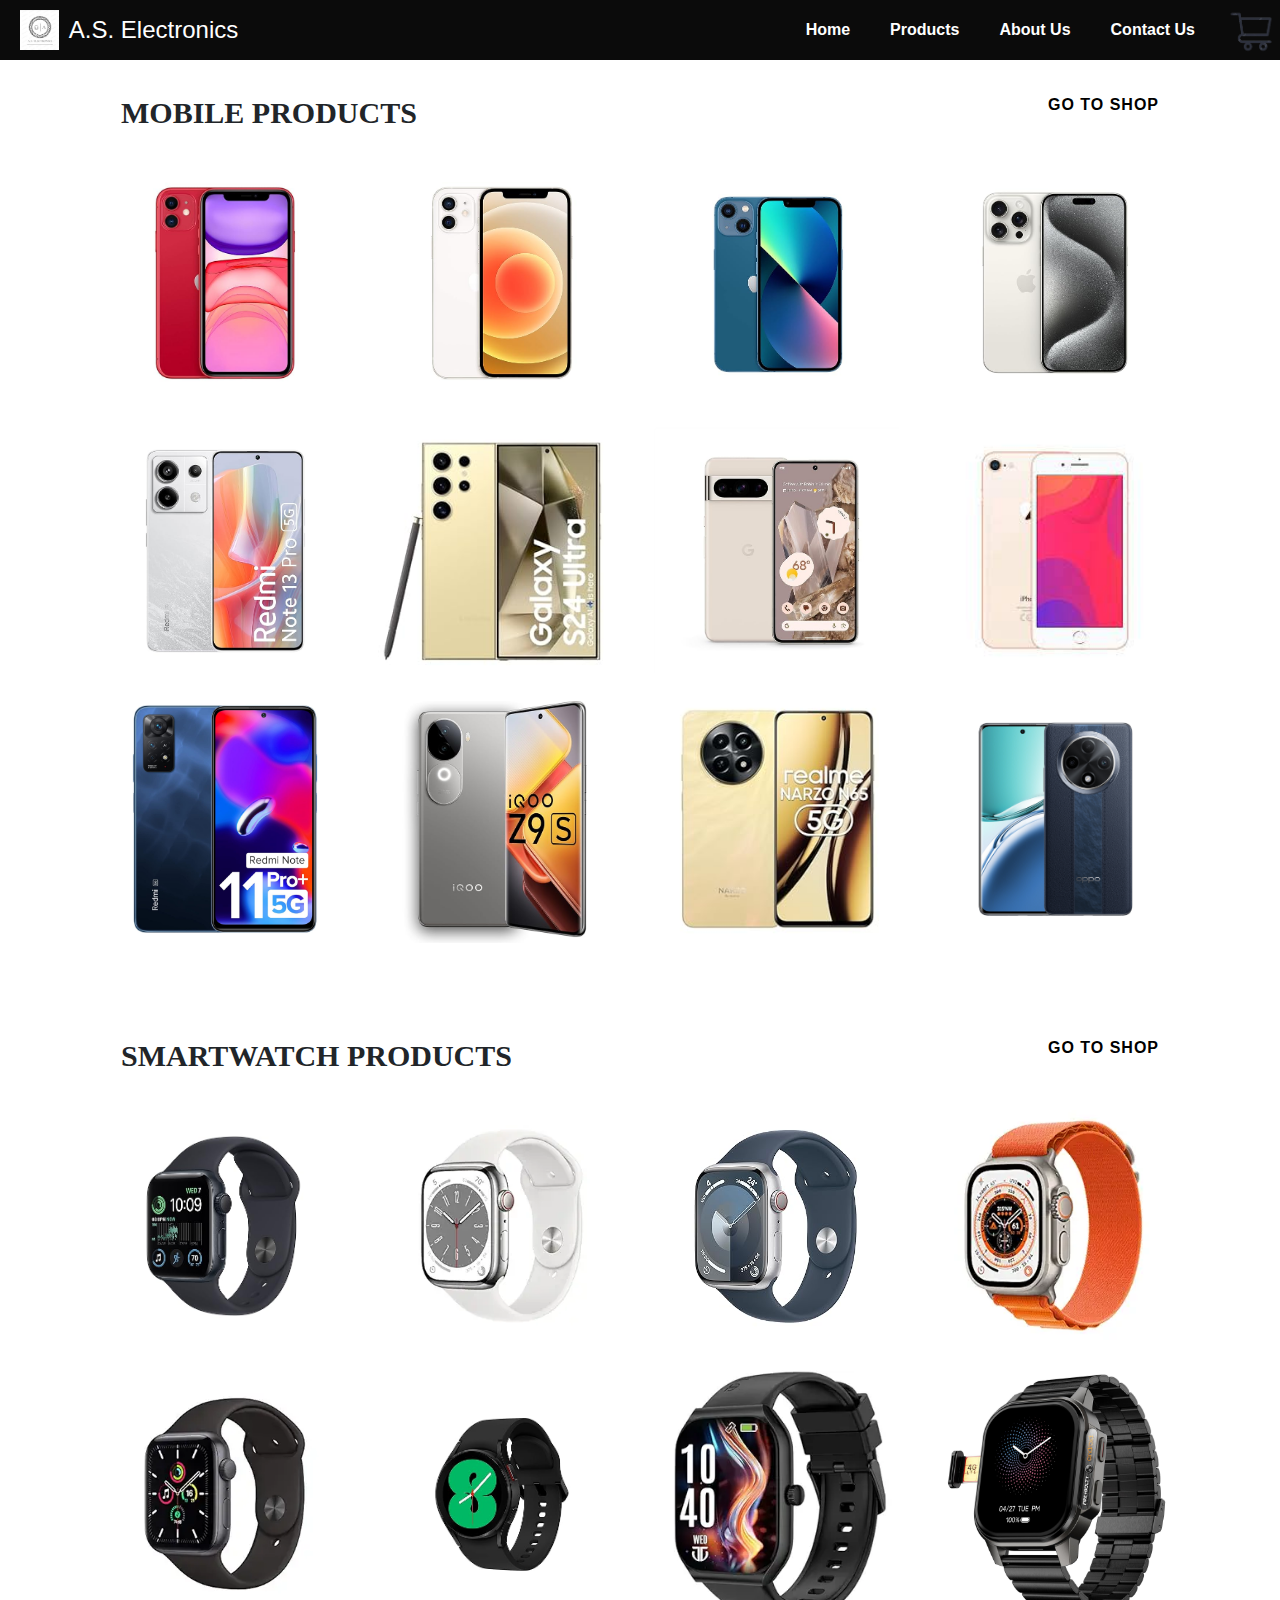
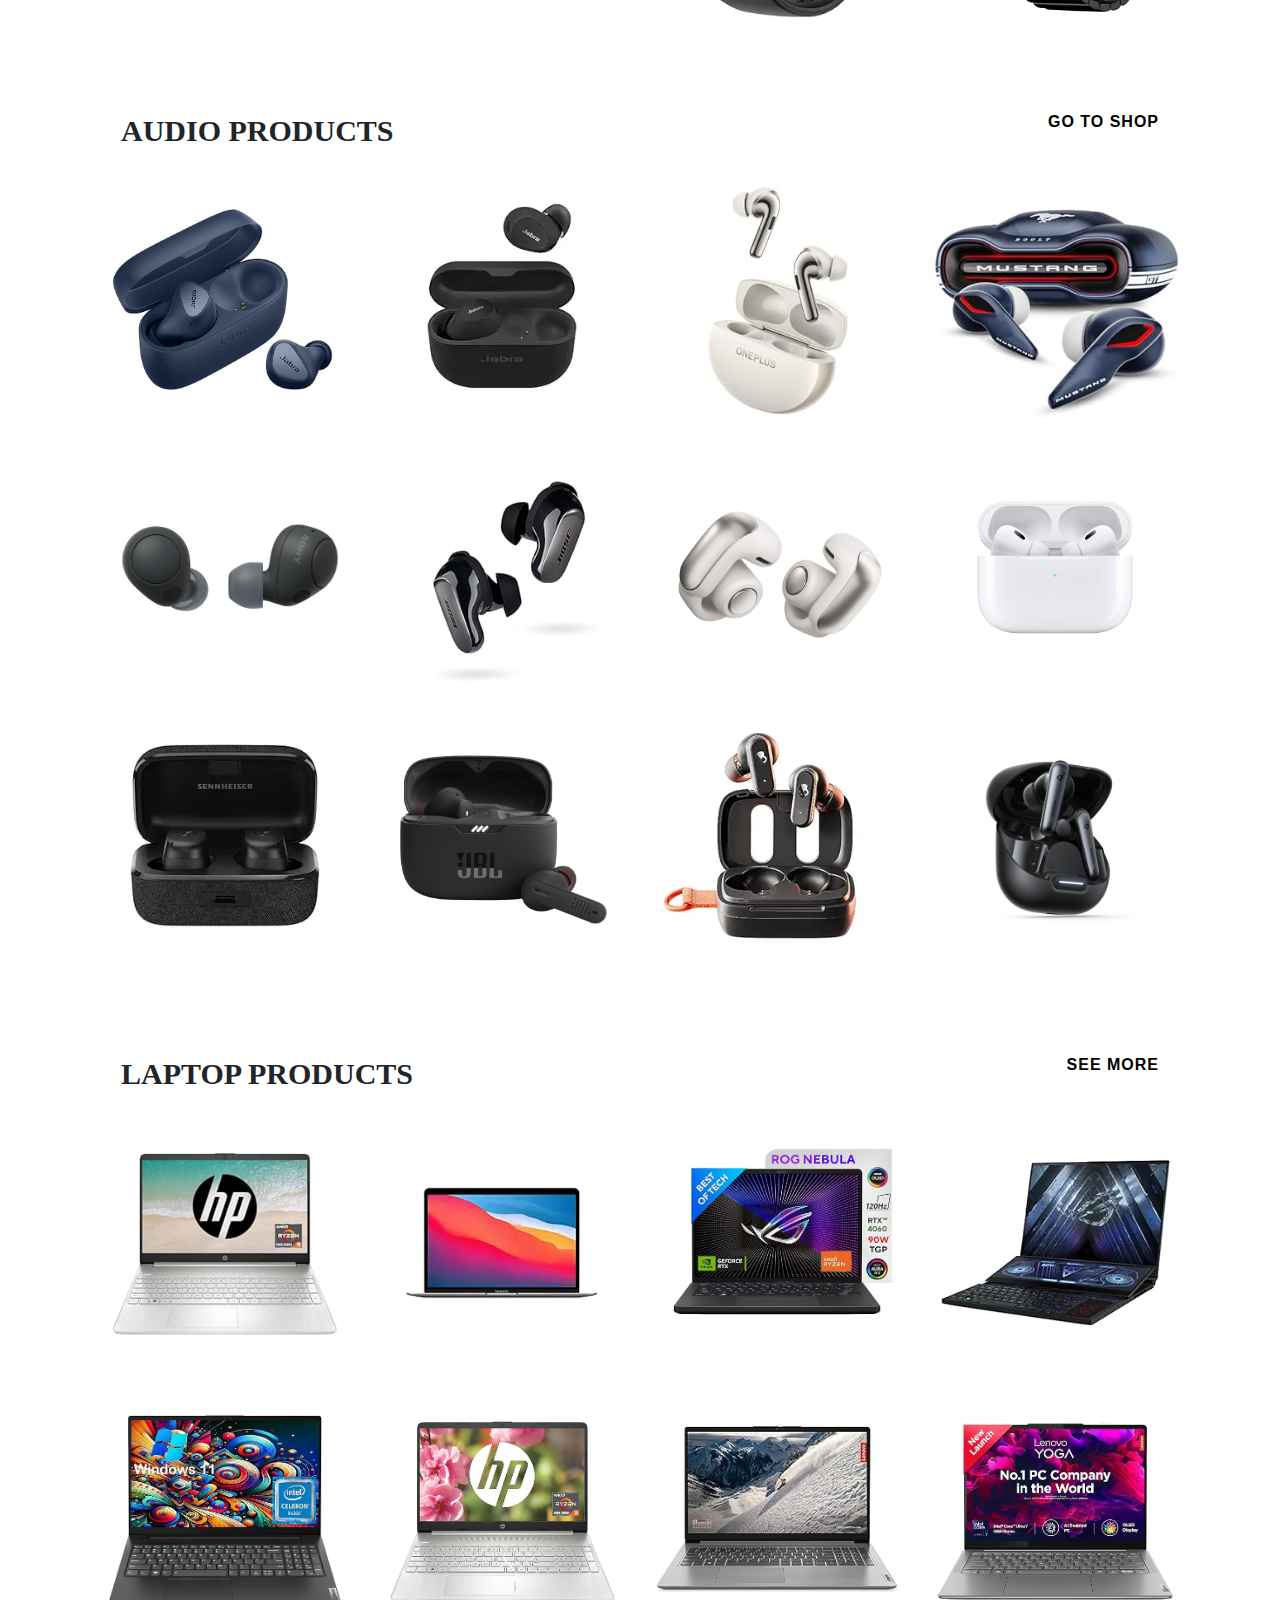
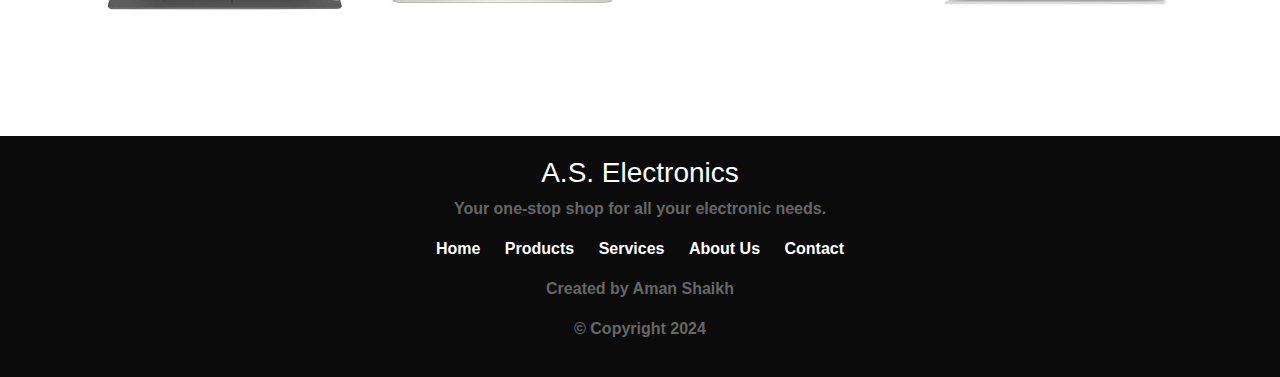
==== product.html @ 8ac3f536 "first commit" ====
<!DOCTYPE html>
<html lang="en">
<head>
    <meta charset="UTF-8">
    <meta name="viewport" content="width=device-width, initial-scale=1.0">
    <title>Products - A.S. Electronics</title>
    <link rel="stylesheet" href="style.css">
    <script src="script.js"> </script>
    <!-- Bootstrap CSS -->
    <link href="https://maxcdn.bootstrapcdn.com/bootstrap/4.0.0/css/bootstrap.min.css" rel="stylesheet">
    <style>
        .products-list {
            display: flex;
            flex-wrap: wrap;
            gap: 20px;
        }
        .products-item {
            flex: 0 0 23%; 
            box-sizing: border-box;
            position: relative;
            overflow: hidden;
            border-radius: 5px;
        }
        .products-item img {
    width: 100%;
    height: 100%; /* Ensures the image covers the full container */
    object-fit: contain; /* Ensures the image scales without being cropped */
    transition: transform 0.5s ease, box-shadow 0.5s ease;
    transform-origin: center center; /* Keeps the image centered while zooming */
}

.products-item:hover img {
    transform: scale(1.2); /* Scales the image up */
    box-shadow: 0 15px 25px rgb(11, 11, 11);
}

        .products-item .overlay {
            position: absolute;
            top: 0;
            left: 0;
            width: 100%;
            height: 100%;
            background: rgba(0, 0, 0, 0.5);
            color: white;
            display: flex;
            flex-direction: column;
            justify-content: center;
            align-items: center;
            opacity: 0;
            transition: opacity 0.3s ease;
        }
        .products-item:hover .overlay {
            opacity: 1;
        }
        .products-item .overlay h5 {
            margin: 0;
            padding: 10px;
            font-size: 18px;
        }
        .products-item .overlay .btn {
            margin-top: 10px;
            background-color: #fff;
            color: #000;
            border: none;
            padding: 10px 20px;
            border-radius: 5px;
            text-transform: uppercase;
        }
        .products-item .overlay .btn:hover {
            background-color: #069be6;
            color: #fff;
        }
        .overlay .btn {
            position: relative; /* Ensure buttons move within their container */
            display: inline-block; /* Ensure proper layout */
        }

        @media (max-width: 768px) {
    .products-item {
        flex: 0 0 48%;
    }
}

@media (max-width: 576px) {
    .products-item {
        flex: 0 0 100%;
    }
}


        /* *{
            font-family:Georgia, 'Times New Roman', Times, serif;
            /* font-weight: bold;} */

    </style>
</head>

<!-- Bootstrap JS and dependencies -->
<script src="https://code.jquery.com/jquery-3.6.0.min.js"></script>
<script src="https://stackpath.bootstrapcdn.com/bootstrap/4.5.2/js/bootstrap.min.js"></script>

<script>
    $(document).ready(function() {
        // Animate buttons on hover
        $('.overlay .btn').hover(function() {
            if ($(this).hasClass('add-to-cart')) {
                $(this).stop().animate({marginLeft: '20px'}, 300);
            } else if ($(this).hasClass('buy-now')) {
                $(this).stop().animate({marginRight: '20px'}, 300);
            }
        }, function() {
            $(this).stop().animate({marginLeft: '0', marginRight: '0'}, 300);
        });
    });
</script>


<body>

    <header>
        <nav id="nav">
            <div class="logo-container">
                <img src="images/logo2.JPG" alt="A.S. Electronics Logo">
                <h1 class="cmpny-name">A.S. Electronics</h1> 
            </div>
            <ul class="nav-links">
                <li><a href="index.html">Home</a></li>
                <li><a href="#products">Products</a></li>
                <li><a href="about-us.html">About Us</a></li>
                <li><a href="contact-us.html">Contact Us</a></li>
            </ul>

             <!-- Cart Image -->
             <a href="cart.html" class="cart-icon">
                <img src="images/cart.png" alt="Cart">
            </a>
            
            <div class="menu-toggle">
                <span></span>
                <span></span>
                <span></span>
            </div>
        </nav>
    </header>

    <section id="products">
        <div class="products">
            <div class="products-label">
                <h4>Mobile Products</h4>
                <a href="#">Go to shop</a>
            </div>
            <div class="products-list">
                <!-- Existing Mobile Products with Hover Effect and Buttons -->
                <div class="products-item">
                    <img src="images/i11.jpg" alt="iPhone 11">
                    <div class="overlay">
                        <h5>iPhone 11 - $600</h5>
                        <button class="btn add-to-cart">Add to Cart</button>
                        <button class="btn">Buy Now</button>
                    </div>
                </div>
                <div class="products-item">
                    <img src="images/i12.jpg" alt="iPhone 12">
                    <div class="overlay">
                        <h5>iPhone 12 - $750</h5>
                        <button class="btn add-to-cart">Add to Cart</button>
                        <button class="btn">Buy Now</button>
                    </div>
                </div>
                <div class="products-item">
                    <img src="images/i13.jpg" alt="iPhone 13">
                    <div class="overlay">
                        <h5>iPhone 13 - $850</h5>
                        <button class="btn add-to-cart">Add to Cart</button>
                        <button class="btn">Buy Now</button>
                    </div>
                </div>
                <div class="products-item">
                    <img src="images/i14.jpg" alt="iPhone 14">
                    <div class="overlay">
                        <h5>iPhone 14 - $999</h5>
                        <button class="btn add-to-cart">Add to Cart</button>
                        <button class="btn">Buy Now</button>
                    </div>
                </div>
                <!-- New Mobile Products -->
                <div class="products-item">
                    <img src="images/r13.jpg" alt="Remdmi">
                    <div class="overlay">
                        <h5>Redmi Note 13 Pro - $299</h5>
                        <button class="btn add-to-cart">Add to Cart</button>
                        <button class="btn">Buy Now</button>
                    </div>
                </div>
                <div class="products-item">
                    <img src="images/s24.jpg" alt="Samsung Galaxy S24">
                    <div class="overlay">
                        <h5>Samsung Galaxy S24 - $1299</h5>
                        <button class="btn add-to-cart">Add to Cart</button>
                        <button class="btn">Buy Now</button>
                    </div>
                </div>
                <div class="products-item">
                    <img src="images/g8.jpg" alt="Google Pixel 8 Pro">
                    <div class="overlay">
                        <h5>Google Pixel 8 Pro - $999</h5>
                        <button class="btn add-to-cart">Add to Cart</button>
                        <button class="btn">Buy Now</button>
                    </div>
                </div>
                <div class="products-item">
                    <img src="images/i8.jfif" alt="iPhone 7">
                    <div class="overlay">
                        <h5>iPhone 7 - $499</h5>
                        <button class="btn add-to-cart">Add to Cart</button>
                        <button class="btn">Buy Now</button>
                    </div>
                </div>
                <div class="products-item">
                    <img src="images/r11.jpg" alt="Redmi 11 Pro">
                    <div class="overlay">
                        <h5>Redmi 11 Pro - $499</h5>
                        <button class="btn add-to-cart">Add to Cart</button>
                        <button class="btn">Buy Now</button>
                    </div>
                </div>
                <div class="products-item">
                    <img src="images/iq9jpg.jpg" alt="IQ Z9">
                    <div class="overlay">
                        <h5>IQ Z9 - $399</h5>
                        <button class="btn add-to-cart">Add to Cart</button>
                        <button class="btn">Buy Now</button>
                    </div>
                </div>
                <div class="products-item">
                    <img src="images/re14.jpg" alt="Realme 14">
                    <div class="overlay">
                        <h5>Realme 14 - $750</h5>
                        <button class="btn add-to-cart">Add to Cart</button>
                        <button class="btn">Buy Now</button>
                    </div>
                </div>
                <div class="products-item">
                    <img src="images/OPPO_F27_Pro+.jpg" alt="Oppo F27 Pro">
                    <div class="overlay">
                        <h5>Oppo F27 Pro - $499</h5>
                        <button class="btn add-to-cart">Add to Cart</button>
                        <button class="btn">Buy Now</button>
                    </div>
                </div>
            </div>
        </div>

        <!-- Repeat the same structure for Smartwatch Products and Audio Products -->
        <div class="products">
            <div class="products-label">
                <h4>Smartwatch Products</h4>
                <a href="#">Go to shop</a>
            </div>
            <div class="products-list">
                <div class="products-item">
                    <img src="images/iw1.0.jpg" alt="iWatch 4">
                    <div class="overlay">
                        <h5>iWatch 4 - $420</h5>
                        <button class="btn add-to-cart">Add to Cart</button>
                        <button class="btn">Buy Now</button>
                    </div>
                </div>
                <div class="products-item">
                    <img src="images/iw2.0.webp" alt="iWatch 4 Pro">
                    <div class="overlay">
                        <h5>iWatch 4 Pro - $420</h5>
                        <button class="btn add-to-cart">Add to Cart</button>
                        <button class="btn">Buy Now</button>
                    </div>
                </div>
                <div class="products-item">
                    <img src="images/iw3.0.jpg" alt="iWatch 3">
                    <div class="overlay">
                        <h5>iWatch 3 - $300</h5>
                        <button class="btn add-to-cart">Add to Cart</button>
                        <button class="btn">Buy Now</button>
                    </div>
                </div>
                <div class="products-item">
                    <img src="images/iw4.0.webp" alt="iWatch 5">
                    <div class="overlay">
                        <h5>iWatch 5 - $620</h5>
                        <button class="btn add-to-cart">Add to Cart</button>
                        <button class="btn">Buy Now</button>
                    </div>
                </div>
                <div class="products-item">
                    <img src="images/iw-se.webp" alt="iWatch SE">
                    <div class="overlay">
                        <h5>iWatch SE - $450</h5>
                        <button class="btn add-to-cart">Add to Cart</button>
                        <button class="btn">Buy Now</button>
                    </div>
                </div>
                <div class="products-item">
                    <img src="images/sam4.jpg" alt="Samsung Galaxy Watch 4">
                    <div class="overlay">
                        <h5>Samsung Galaxy Watch 4 - $499</h5>
                        <button class="btn add-to-cart">Add to Cart</button>
                        <button class="btn">Buy Now</button>
                    </div>
                </div>
                <div class="products-item">
                    <img src="images/tt.webp" alt="Garmin Forerunner 945">
                    <div class="overlay">
                        <h5>Garmin Forerunner 945 - $600</h5>
                        <button class="btn add-to-cart">Add to Cart</button>
                        <button class="btn">Buy Now</button>
                    </div>
                </div>
                <div class="products-item">
                    <img src="images/ff.jpg" alt="Firebolt Ultra Watch">
                    <div class="overlay">
                        <h5>Firebolt Ultra Watch - $649</h5>
                        <button class="btn add-to-cart">Add to Cart</button>
                        <button class="btn">Buy Now</button>
                    </div>
                </div>
            </div>
        </div>

        <div class="products">
            <div class="products-label">
                <h4>Audio Products</h4>
                <a href="#">Go to shop</a>
            </div>
            <div class="products-list">
                <div class="products-item">
                    <img src="images/earbuds1.jpg" alt="Jabra Elite 4">
                    <div class="overlay">
                        <h5>Jabra Elite 4 - $879</h5>
                        <button class="btn add-to-cart">Add to Cart</button>
                        <button class="btn">Buy Now</button>
                    </div>
                </div>
                <div class="products-item">
                    <img src="images/earbuds2.webp" alt="Jabra Elite 3">
                    <div class="overlay">
                        <h5>Jabra Elite 3 - $649</h5>
                        <button class="btn add-to-cart">Add to Cart</button>
                        <button class="btn">Buy Now</button>
                    </div>
                </div>
                <div class="products-item">
                    <img src="images/earbuds3.jpg" alt="OnePlus Buds Pro">
                    <div class="overlay">
                        <h5>OnePlus Buds Pro - $549</h5>
                        <button class="btn add-to-cart">Add to Cart</button>
                        <button class="btn">Buy Now</button>
                    </div>
                </div>
                <div class="products-item">
                    <img src="images/earbuds4.jpg" alt="Boult Mustang Earbuds">
                    <div class="overlay">
                        <h5>Boult Mustang Earbuds - $399</h5>
                        <button class="btn add-to-cart">Add to Cart</button>
                        <button class="btn">Buy Now</button>
                    </div>
                </div>
                <div class="products-item">
                    <img src="images/sony.jpg" alt="Sony WF-1000XM4">
                    <div class="overlay">
                        <h5>Sony WF-1000XM4 - $280</h5>
                        <button class="btn add-to-cart">Add to Cart</button>
                        <button class="btn">Buy Now</button>
                    </div>
                </div>
                <div class="products-item">
                    <img src="images/bose.jpg" alt="Bose QuietComfort Earbuds">
                    <div class="overlay">
                        <h5>Bose QuietComfort Earbuds - $450</h5>
                        <button class="btn add-to-cart">Add to Cart</button>
                        <button class="btn">Buy Now</button>
                    </div>
                </div>
                <div class="products-item">
                    <img src="images/bose1.jpg" alt="Beats Powerbeats Pro">
                    <div class="overlay">
                        <h5>Beats Powerbeats Pro - $499</h5>
                        <button class="btn add-to-cart">Add to Cart</button>
                        <button class="btn">Buy Now</button>
                    </div>
                </div>
                <div class="products-item">
                    <img src="images/airpods.jpg" alt="Apple AirPods Pro">
                    <div class="overlay">
                        <h5>Apple AirPods Pro - $750</h5>
                        <button class="btn add-to-cart">Add to Cart</button>
                        <button class="btn">Buy Now</button>
                    </div>
                </div>
                <div class="products-item">
                    <img src="images/sen.webp" alt="Sennheiser Momentum True Wireless 3">
                    <div class="overlay">
                        <h5>Sennheiser Momentum True Wireless 3 - $650</h5>
                        <button class="btn add-to-cart">Add to Cart</button>
                        <button class="btn">Buy Now</button>
                    </div>
                </div>
                <div class="products-item">
                    <img src="images/jbl.jpg" alt="JBL Free X">
                    <div class="overlay">
                        <h5>JBL Free X - $520</h5>
                        <button class="btn add-to-cart">Add to Cart</button>
                        <button class="btn">Buy Now</button>
                    </div>
                </div>
                <div class="products-item">
                    <img src="images/candy.webp" alt="Skullcandy Indy ANC">
                    <div class="overlay">
                        <h5>Skullcandy Indy ANC - $440</h5>
                        <button class="btn add-to-cart">Add to Cart</button>
                        <button class="btn">Buy Now</button>
                    </div>
                </div>
                <div class="products-item">
                    <img src="images/sound.jpg" alt="Anker Soundcore Liberty 3 Pro">
                    <div class="overlay">
                        <h5>Anker Soundcore Liberty 3 Pro - $380</h5>
                        <button class="btn add-to-cart">Add to Cart</button>
                        <button class="btn">Buy Now</button>
                    </div>
                </div>
            </div>
        </div>

        <div class="products">
            <div class="products-label">
                <h4>Laptop Products</h4>
                <a href="product.html">See more</a>
            </div>
            <div class="products-list">
                <div class="products-item">
                    <img src="images/laptop1.jpg" alt="Laptop 1">
                    <div class="overlay">
                        <h5>HP Envy x360 - $1,200</h5>
                        <button class="btn add-to-cart">Add to Cart</button>
                        <button class="btn">Buy Now</button>
                    </div>
                </div>
                <div class="products-item">
                    <img src="images/laptop2.webp" alt="Laptop 2">
                    <div class="overlay">
                        <h5>Apple Macbook Air - $999</h5>
                        <button class="btn add-to-cart">Add to Cart</button>
                        <button class="btn">Buy Now</button>
                    </div>
                </div>
                <div class="products-item">
                    <img src="images/laptop3.jpg" alt="Laptop 3">
                    <div class="overlay">
                        <h5>Asus Rog Strix G-16 - $1,500</h5>
                        <button class="btn add-to-cart">Add to Cart</button>
                        <button class="btn">Buy Now</button>
                    </div>
                </div>
                <div class="products-item">
                    <img src="images/laptop4.webp" alt="Laptop 4">
                    <div class="overlay">
                        <h5>ASUS ROG Zephyrus Duo - $3,500</h5>
                        <button class="btn add-to-cart">Add to Cart</button>
                        <button class="btn">Buy Now</button>
                    </div>
                </div>
                <div class="products-item">
                    <img src="images/laptop5.jpg" alt="Laptop 5">
                    <div class="overlay">
                        <h5>Lenovo ideapad 3 - $749</h5>
                        <button class="btn add-to-cart">Add to Cart</button>
                        <button class="btn">Buy Now</button>
                    </div>
                </div>
                <div class="products-item">
                    <img src="images/laptop6.jpg" alt="Laptop 6">
                    <div class="overlay">
                        <h5>HP Laptop 16 - $999</h5>
                        <button class="btn add-to-cart">Add to Cart</button>
                        <button class="btn">Buy Now</button>
                    </div>
                </div>
                <div class="products-item">
                    <img src="images/laptop7.jpg" alt="Laptop 7">
                    <div class="overlay">
                        <h5>Lenovo thinkpad 4 - $849</h5>
                        <button class="btn add-to-cart">Add to Cart</button>
                        <button class="btn">Buy Now</button>
                    </div>
                </div>
                <div class="products-item">
                    <img src="images/laptop8.jpg" alt="Laptop 8">
                    <div class="overlay">
                        <h5>Lenovo YOGA 3 - $1,499</h5>
                        <button class="btn add-to-cart">Add to Cart</button>
                        <button class="btn">Buy Now</button>
                    </div>
                </div>
            </div>
        </div>
        
    </section>

    <!-- Modal for confirmation -->
    <div id="cart-modal" class="modal">
    <div class="modal-content">
      <span class="close">&times;</span>
      <p id="modal-message"></p>
    </div>
    </div>
  

    <footer id="footer">
        <div class="footer-content">
            <h3>A.S. Electronics</h3>
            <p>Your one-stop shop for all your electronic needs.</p>
            <ul class="footer-links">
                <li><a href="index.html">Home</a></li>
                <li><a href="#products">Products</a></li>
                <li><a href="#services">Services</a></li>
                <li><a href="about-us.html">About Us</a></li>
                <li><a href="contact-us.html">Contact</a></li>
            </ul>
            <p>Created by Aman Shaikh</p>
            <p>© Copyright 2024</p>
        </div>
    </footer>

    <!-- JavaScript for Menu Toggle -->
    <script src="https://code.jquery.com/jquery-3.2.1.slim.min.js"></script>
    <script src="https://cdnjs.cloudflare.com/ajax/libs/popper.js/1.11.0/umd/popper.min.js"></script>
    <script src="https://maxcdn.bootstrapcdn.com/bootstrap/4.0.0/js/bootstrap.min.js"></script>
    <!-- <script>
        const menuToggle = document.querySelector('.menu-toggle');
        const navLinks = document.querySelector('.nav-links');

        menuToggle.addEventListener('click', () => {
            navLinks.classList.toggle('active');
        });
    </script> -->

</body>
</html>
---- style.css ----
*{
    font-family:sans-serif;
    font-weight: bold;
}

html, body {
    margin: 0;
    padding: 0;
    overflow-x: hidden; /* Prevent horizontal scrollbar */
}

#banner, #services, #products {
    box-sizing: border-box; /* Ensure padding and border do not affect width */
}

.product-grid, .products, .posts {
    display: flex;
    flex-wrap: wrap;
}

.product, .products-item, .posts-item {
    box-sizing: border-box;
    flex: 1;
    min-width: 0;
}

body {
    font-family: Arial, sans-serif;
    margin: 0;
    padding: 0;
    background-image: white;
    box-sizing: border-box;
}

hr {
    color: #000;
}

h1, h2, h3 {
    color: #333;
}

p {
    color: #666;
}

header {
    position: fixed;
    width: 100%;
    top: 0;
    left: 0;
    background-color: #0b0b0b;
    z-index: 1000;
    margin: 0;
    padding: 0;
}

.logo img {
    height: 50px; /* Adjust as needed */
    width: auto;
    display: block;
}

#nav {
    display: flex;
    justify-content: space-between;
    align-items: center;
    padding: 10px 20px;
    color: #fff;
    margin: 0;
}

.logo {
    font-size: 1.5em;
    font-weight: bold;
}

.cmpny-name {
    color: white;
}

.logo-container {
    display: flex;
    align-items: center;
}

.logo-container img {
    height: 40px; /* Adjust size as needed */
    margin-right: 10px;
}

.logo-container h1 {
    margin: 0;
    font-size: 1.5em;
}

.nav-links {
    list-style: none;
    display: flex;
    margin: 0;
    padding: 0;
}

.nav-links li {
    margin-left: 20px;
}

.nav-links a {
    text-decoration: none;
    color: #fff;
    padding: 5px 10px;
    transition: background-color 0.3s ease;
    border-radius: 5px;
}

.nav-links a:hover {
    background-color: whitesmoke;
    color: black;
    border-radius: 5px;
}

.menu-toggle {
    display: none;
}

.cart-icon {
    position: relative;
    display: inline-block;
    margin-left: 20px;
    border-radius: 10px;
}

.cart-icon img {
    width: 24px; /* Adjust size as needed */
    height: auto;
    cursor: pointer;
    border-radius: 10px;
}

.cart-icon .badge {
    position: absolute;
    top: -10px;
    right: -10px;
    background-color: red;
    color: white;
    border-radius: 50%;
    padding: 3px 6px;
    font-size: 12px;
}

.search-bar {
    display: flex;
    align-items: center;
    border: 1px solid #ccc;
    border-radius: 20px;
    padding: 5px 10px;
    margin-right: 20px;
    background-color: white;
}

.search-bar input[type="text"] {
    border: none;
    outline: none;
    width: 150px;
    padding: 5px;
    font-size: 14px;
}

.search-bar input[type="text"]::placeholder {
    color: #999;
}

.search-bar button {
    background-color: transparent;
    border: none;
    cursor: pointer;
    padding: 0 5px;
}

.search-bar button img {
    width: 16px; /* Adjust size as needed */
    height: auto;
}

/* Adjust the size and position of the cart icon */
.cart-icon {
    height: 40px; /* Adjust the height as needed */
    width: 40px; /* Maintain the aspect ratio */
    margin-left: 15px; /* Space between cart icon and other elements */
    display: inline-flex;
    align-items: center;
    justify-content: center;
}

.cart-icon img {
    height: 60px; /* Increase to a larger value */
    width: 60px;  /* Match height to width for uniformity */
    margin-left: 20px; /* Adjust spacing as needed */
    object-fit: contain; /* Ensure the image is contained within its size */
    cursor: pointer;
    transition: transform 0.3s ease ;
}

.cart-icon img:hover {
    transform: scale(1.3); /* Adjust scale as needed for zoom effect */
}



/* Navbar items alignment */
.nav-links {
    display: flex;
    align-items: center;
    margin-left: auto; /* Pushes nav-links to the right */
}

.nav-links li {
    margin-left: 20px;
}

/* Ensures cart icon stays aligned with other nav items */
.nav-links,
.cart-icon {
    display: inline-flex;
    align-items: center;
}

.search-bar {
    margin-left: 180px; /* Ensure there's spacing between search bar and other items */
}

.menu-toggle {
    display: none;
}

/* Responsive adjustments */
@media (max-width: 768px) {
    #nav {
        flex-direction: column;
        align-items: flex-start;
    }

    .nav-links {
        margin-left: 0;
        margin-top: 10px;
    }

    .cart-icon {
        margin-left: 0;
        margin-top: 10px;
    }
}


#banner {
    display: flex;
    align-items: center;
    justify-content: space-between;
    background-image: url('images/testban3.avif');
    background-repeat: no-repeat;
    background-size: cover; /* Ensure background covers the entire section */
    background-position: center; /* Center the background image */
    height: 100vh; /* Full viewport height */
    width: 100%; /* Full viewport width */
    margin: 0; /* Remove any top margin */
    padding: 0 20px; /* Add padding if needed */
    box-sizing: border-box; /* Ensure padding and border do not affect width */
}

#banner-text {
    max-width: 50%;
    margin-left: 45px;
    color: #fff; /* White text color for contrast */
}

#banner-text h1 {
    text-transform: uppercase;
    font-size: 4em;
    font-weight: 300;
    margin-bottom: 40px;
}

#banner-text p {
    font-size: 1.2em;
    margin-bottom: 17px;
}

#banner-image img {
    max-width: 400px;
    width: 100%;
    height: auto;
    margin-right: 65px;
    margin-top: 25px;
}

#services {
    background-color: white;
    width: 95%;
    margin: 0 auto;
    display: flex;
    justify-content: space-between;
    align-items: center;
    padding: 30px 60px;
}

.services-item {
    width: 22%; /* Adjust as needed */
    text-align: center;
}

.services-item img {
    width: 130px; /* Adjust size as needed */
    height: auto;
    margin-bottom: 10px;
}

.services-item h3 {
    font-size: 18px;
    text-transform: uppercase;
    font-weight: 400;
    margin: 0;
}

#product-categories {
    background-color: #f9f9f9; /* Optional: change the background color */
    padding: 40px 60px;
}

.section-title {
    text-align: center;
    font-size: 2.5em;
    text-transform: uppercase;
    margin-bottom: 40px;
    color: #333;
}

.category-list {
    display: flex;
    justify-content: space-between;
    align-items: center;
    flex-wrap: wrap;
}

.category-list a {
    text-align: center;
    width: 23%; /* Match the width of products */
    text-decoration: none;
    color: #333;
    transition: transform 0.3s ease, box-shadow 0.3s ease;
}

.category-list a img {
    width: 100%;
    height: auto;
    border-radius: 5px;
    object-fit: cover;
    margin-bottom: 10px;
}

.category-list a:hover {
    transform: scale(1.05);
    box-shadow: 0 8px 15px rgba(0, 0, 0, 0.1);
}

.category-list p {
    font-size: 1.2em;
    text-transform: uppercase;
    font-weight: bold;
}


.btn {
    display: inline-block;
    padding: 10px 20px;
    background-color: #333;
    color: #fff;
    text-decoration: none;
    border-radius: 5px;
    transition: background-color 0.3s ease, transform 0.3s ease;
}

.btn:hover {
    background-color: #555;
}

.btn-primary {
    background-color: #007bff;
    border: none;
    color: #fff;
}

.btn-primary:hover {
    background-color: #0056b3;
}

.btn-success {
    background-color: #28a745;
    border: none;
    color: #fff;
}

.btn-success:hover {
    background-color: #218838;
}

.btn-outline-danger {
    background-color: transparent;
    border: 2px solid #dc3545;
    color: #dc3545;
}

.btn-outline-danger:hover {
    background-color: #dc3545;
    color: #fff;
}

.wishlist-button.active {
    color: #dc3545;
}

.products-buttons {
    margin-top: 10px;
    display: flex;
    flex-direction: column;
    gap: 10px; /* Adds space between buttons */
}

#products {
    padding: 50px 20px;
    background-color: #fff;
    text-align: center;
}


.product-grid {
    display: flex;
    flex-wrap: wrap;
    justify-content: space-between;
}

.product {
    flex: 1 1 calc(33.333% - 20px);
    box-sizing: border-box;
    margin-bottom: 20px;
    background-color: #f9f9f9;
    border-radius: 10px;
    padding: 15px;
    text-align: center;
}

.product img {
    width: 100%;
    height: auto;
    border-radius: 10px;
    margin-bottom: 10px;
    transition: transform 0.3s ease, box-shadow 0.3s ease;
}

.product img:hover {
    transform: scale(1.1);
    box-shadow: 0 10px 20px rgba(0, 0, 0, 0.2);
}

.product h3 {
    font-size: 1.5em;
    margin-bottom: 10px;
}

.product p {
    font-size: 1em;
    margin-bottom: 15px;
}

.product .btn {
    padding: 10px 20px;
    background-color: #333;
    color: #fff;
    text-decoration: none;
    border-radius: 5px;
}

.products {
    width: 95%;
    margin: 0 auto;
    padding: 50px;
    padding-top: 20px;
}

.products-label {
    width: 100%;
    height: 10%;
    display: flex;
    justify-content: space-between;
    align-items: center;
    text-transform: uppercase;
    margin-bottom: 20px;
    padding: 0 20px;
}

.products-label h4 {
    font-size: 30px;
    font-weight: 400;
    font-family: algeria;
    margin-top: 25px;
    font-weight: bold;
}

.products-label a {
    color: #000;
    letter-spacing: 1px;
}

.products-list {
    width: 100%;
    display: flex;
    justify-content: space-between;
}

.products-item {
    width: 23%;
}

.products-item img {
    width: 100%;
    height: 80%;
    object-fit: cover;
    border-radius: 5px;
    transition: transform 0.3s ease, box-shadow 0.3s ease;
}

.products-item img:hover {
    transform: scale(1.1);
    box-shadow: 0 10px 20px rgba(0, 0, 0, 0.2);
}

.products-data {
    width: 90%;
    margin: 0 auto;
    display: flex;
    justify-content: space-between;
    align-items: center;
    margin-top: 15px;
    text-transform: uppercase;
    font-size: 20px;
}

.posts {
    width: 95%;
    margin: 0 auto;
    padding: 50px;
    padding-top: 80px;
}

.posts-label {
    width: 100%;
    height: 10%;
    display: flex;
    justify-content: space-between;
    align-items: center;
    text-transform: uppercase;
    margin-bottom: 20px;
}

.posts-label h4 {
    font-size: 30px;
    font-weight: 400;
}

.posts-label a {
    color: #000;
    letter-spacing: 1px;
}

.posts-list {
    width: 100%;
    display: flex;
    justify-content: space-between;
}

.posts-item {
    width: 31%;
}

.posts-item img {
    width: 100%;
    height: 80%;
    object-fit: cover;
    border-radius: 5px;
    transition: transform 0.3s ease, box-shadow 0.3s ease;
}

.posts-item img:hover {
    transform: scale(1.1);
    box-shadow: 0 10px 20px rgba(0, 0, 0, 0.2);
}

.posts-data {
    width: 90%;
    margin: 0 auto;
    margin-top: 15px;
    text-transform: uppercase;
    font-size: 20px;
}

.posts-date {
    font-size: 14px;
    color: #717171;
    margin-bottom: 5px;
}

.posts-name {
    font-size: 18px;
}

#footer {
    padding: 20px;
    background-color: #0b0b0b;
    color: #fff;
    text-align: center;
}

.footer-links {
    list-style: none;
    padding: 0;
}

.footer-links li {
    display: inline-block;
    margin: 0 10px;
}

.footer-links a {
    color: #fff;
    text-decoration: none;
}

.footer-links a:hover {
    background-color: white;
    color:black;
}

/* Video Section */
#video-section {
    position: relative;
    width: 100%;
    height: 100vh; /* Full viewport height */
    overflow: hidden;
    margin: 0;
}

#background-video {
    width: 100%;
    height: 100%;
    object-fit: cover; /* Ensures the video covers the entire section */
}

.video-overlay {
    position: absolute;
    top: 90%;
    left: 50%;
    transform: translate(-50%, -50%);
    color: white;
    text-align: left;
    /* background: rgba(0, 0, 0, 0.5); Semi-transparent overlay for text readability */
    padding: 20px;
    border-radius: 10px;
    text-align: center;
    background: rgba(0, 0, 0, 0.7);
}

.video-overlay h2 {
    font-size: 2.5em;
    margin: 0;
    color:#999;
}

.video-overlay p {
    font-size: 1.2em;
    margin: 0;
}



/* Modal background */
.modal {
    display: none; 
    position: fixed; 
    z-index: 1; 
    left: 0;
    top: 0;
    width: 100%; 
    height: 100%; 
    overflow: auto; 
    background-color: rgb(0,0,0); 
    background-color: rgba(0,0,0,0.4); 
  }
  
  /* Modal content */
  .modal-content {
    background-color: #fefefe;
    margin: 15% auto;
    padding: 20px;
    border: 1px solid #888;
    width: 80%; 
  }
  
  /* Close button */
  .close {
    color: #aaa;
    float: right;
    font-size: 28px;
    font-weight: bold;
  }
  
  .close:hover,
  .close:focus {
    color: black;
    text-decoration: none;
    cursor: pointer;
  }

  .footer{
    color:white;
  }

  .info{
    color:rgba(192, 192, 192, 0.774);
  }
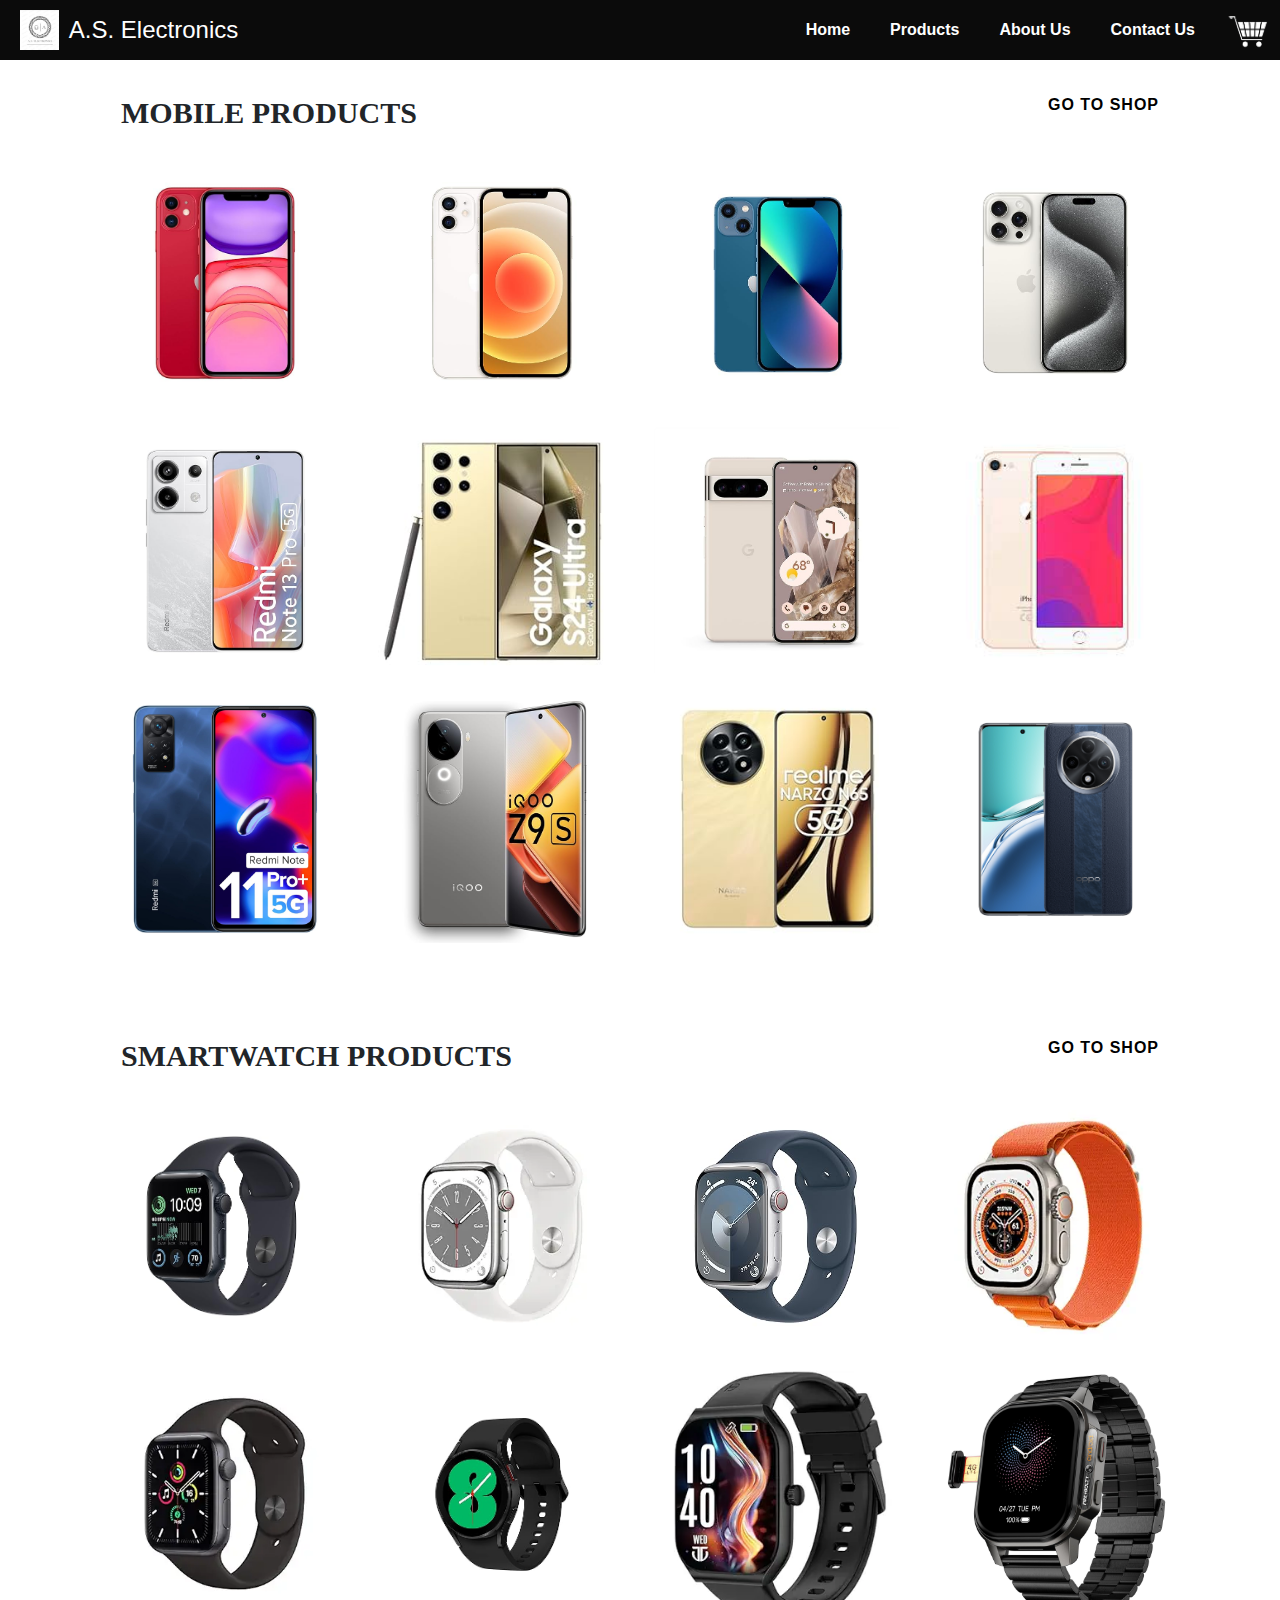
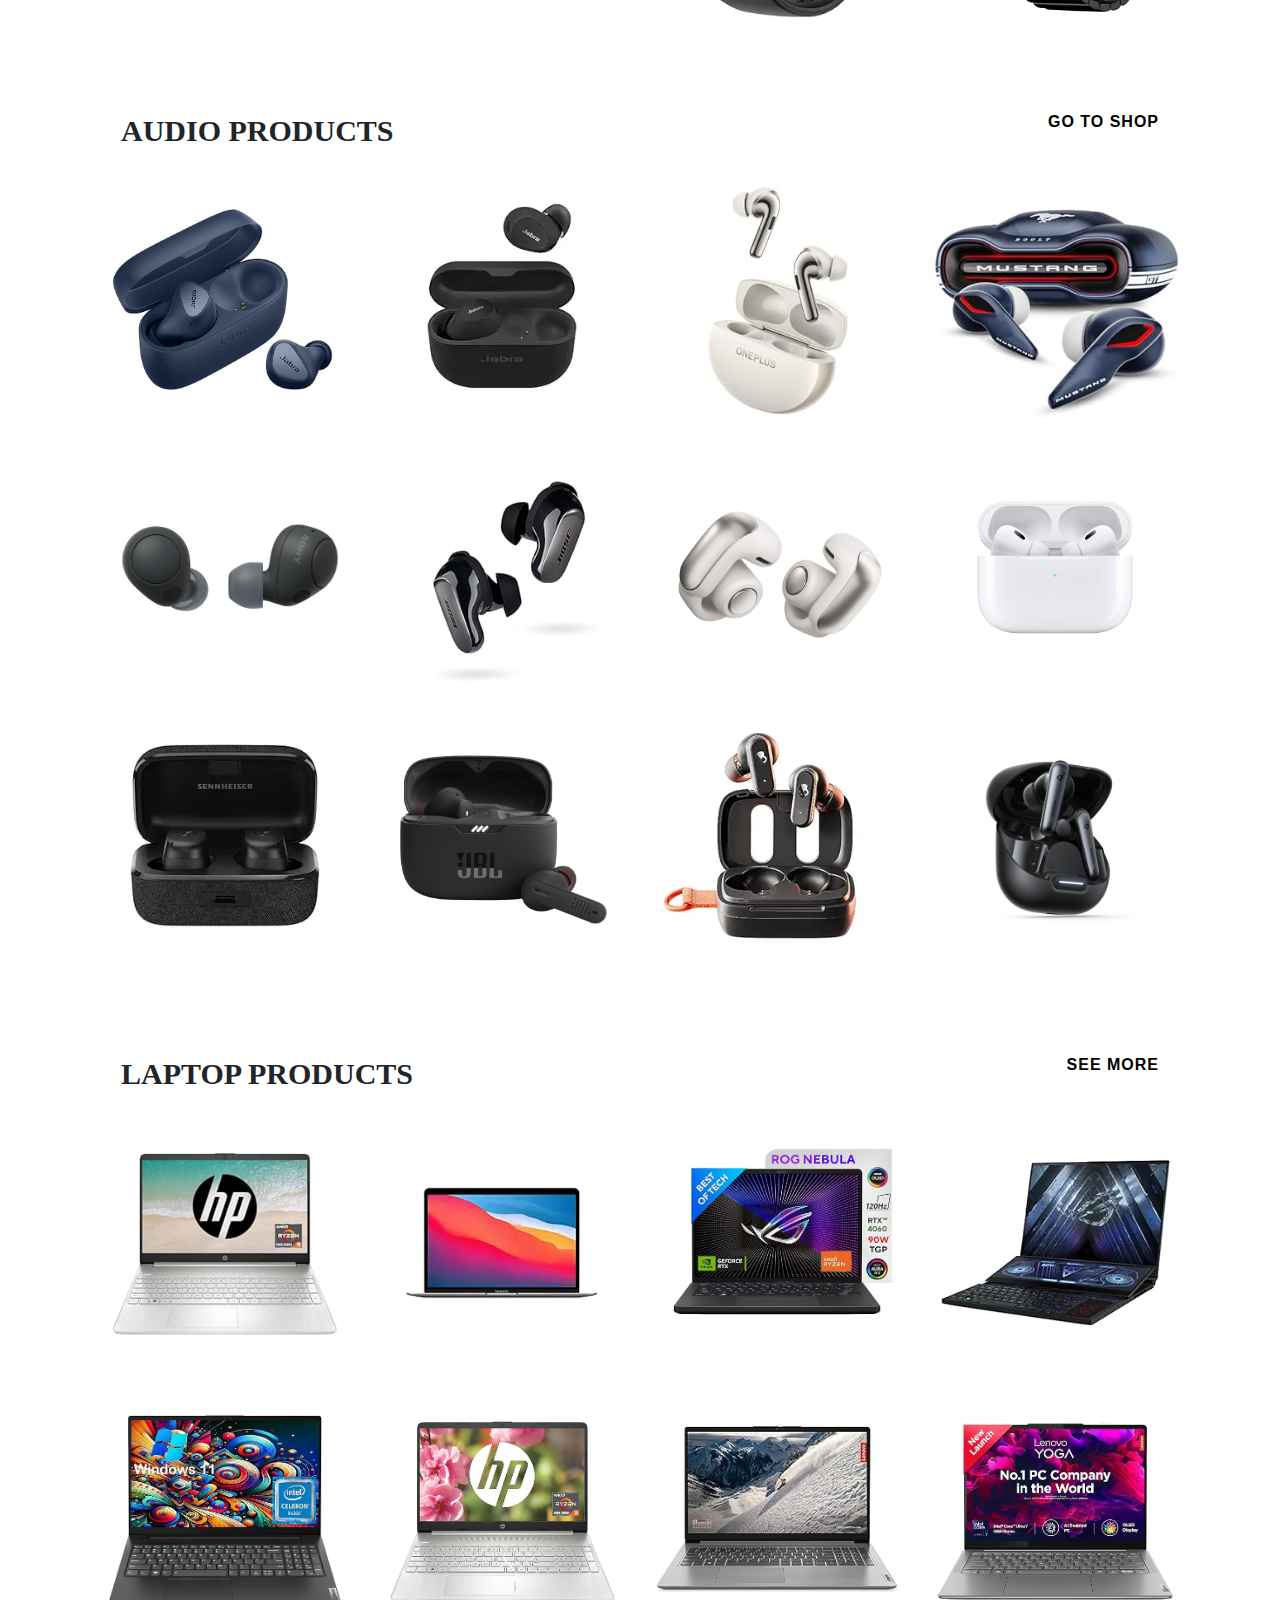
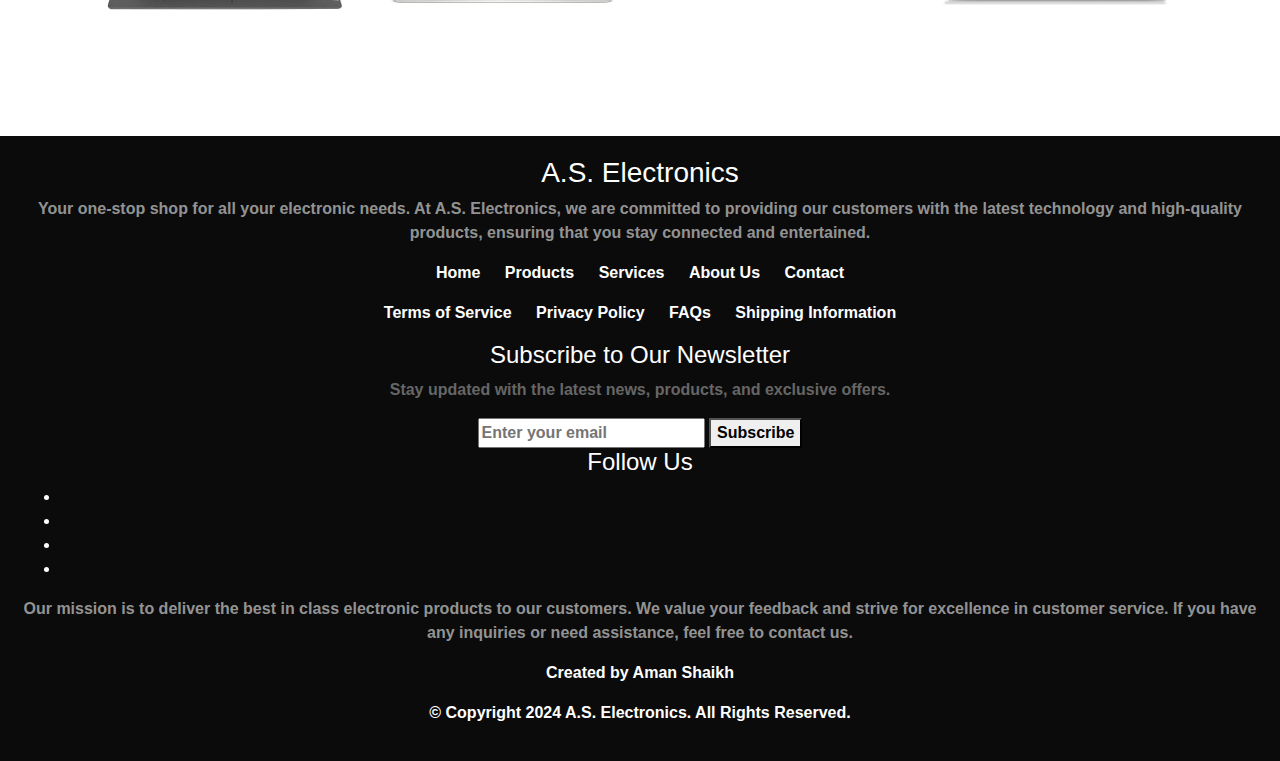
==== commit db7d1b55: "new commit" ====
--- a/product.html
+++ b/product.html
@@ -14,6 +14,9 @@
             flex-wrap: wrap;
             gap: 20px;
         }
+        .nav-links{
+            text-decoration: none;
+        }
         .products-item {
             flex: 0 0 23%; 
             box-sizing: border-box;
@@ -132,7 +135,7 @@
 
              <!-- Cart Image -->
              <a href="cart.html" class="cart-icon">
-                <img src="images/cart.png" alt="Cart">
+                <img src="images/ogcart.png" alt="Cart">
             </a>
             
             <div class="menu-toggle">
@@ -514,10 +517,14 @@
     </div>
   
 
-    <footer id="footer">
-        <div class="footer-content">
-            <h3>A.S. Electronics</h3>
-            <p>Your one-stop shop for all your electronic needs.</p>
+    <!-- Footer -->
+<footer id="footer">
+    <div class="footer-content">
+        <h3 class="footer">A.S. Electronics</h3>
+        <p class="info">Your one-stop shop for all your electronic needs. At A.S. Electronics, we are committed to providing our customers with the latest technology and high-quality products, ensuring that you stay connected and entertained.</p>
+        
+        <!-- Links Section -->
+        <div class="footer-links-container">
             <ul class="footer-links">
                 <li><a href="index.html">Home</a></li>
                 <li><a href="#products">Products</a></li>
@@ -525,10 +532,62 @@
                 <li><a href="about-us.html">About Us</a></li>
                 <li><a href="contact-us.html">Contact</a></li>
             </ul>
-            <p>Created by Aman Shaikh</p>
-            <p>© Copyright 2024</p>
+
+            <!-- Additional Links -->
+            <ul class="footer-links">
+                <li><a href="terms.html">Terms of Service</a></li>
+                <li><a href="privacy.html">Privacy Policy</a></li>
+                <li><a href="faq.html">FAQs</a></li>
+                <li><a href="shipping.html">Shipping Information</a></li>
+            </ul>
         </div>
-    </footer>
+
+        <!-- Newsletter Signup -->
+        <div class="newsletter">
+            <h4>Subscribe to Our Newsletter</h4>
+            <p>Stay updated with the latest news, products, and exclusive offers.</p>
+            <input type="email" placeholder="Enter your email" id="newsletter-email">
+            <button id="newsletter-btn">Subscribe</button>
+        </div>
+
+        <!-- Include Font Awesome CSS -->
+<link rel="stylesheet" href="https://use.fontawesome.com/releases/v5.6.3/css/all.css" integrity="sha384-UHRtZLI+pbxtHCWp1t77Bi1L4ZtiqrqD80Kn4Z8NTSRyMA2Fd33n5dQ8lWUE00s/" crossorigin="anonymous">
+
+<div class="social-media">
+    <h4>Follow Us</h4>
+    <ul>
+        <li>
+            <a href="https://www.facebook.com" target="_blank">
+                <i class="fab fa-facebook-f icon"></i>
+            </a>
+        </li>
+        <li>
+            <a href="https://www.twitter.com" target="_blank">
+                <i class="fab fa-twitter icon"></i>
+            </a>
+        </li>
+        <li>
+            <a href="https://www.linkedin.com" target="_blank">
+                <i class="fab fa-linkedin-in icon"></i>
+            </a>
+        </li>
+        <li>
+            <a href="https://plus.google.com" target="_blank">
+                <i class="fab fa-google-plus-g icon"></i>
+            </a>
+        </li>
+    </ul>
+</div>
+
+        
+
+        <!-- Additional Information -->
+        <p class="info">Our mission is to deliver the best in class electronic products to our customers. We value your feedback and strive for excellence in customer service. If you have any inquiries or need assistance, feel free to contact us.</p>
+        
+        <p class="footer">Created by Aman Shaikh</p>
+        <p class="footer">© Copyright 2024 A.S. Electronics. All Rights Reserved.</p>
+    </div>
+</footer>
 
     <!-- JavaScript for Menu Toggle -->
     <script src="https://code.jquery.com/jquery-3.2.1.slim.min.js"></script>
